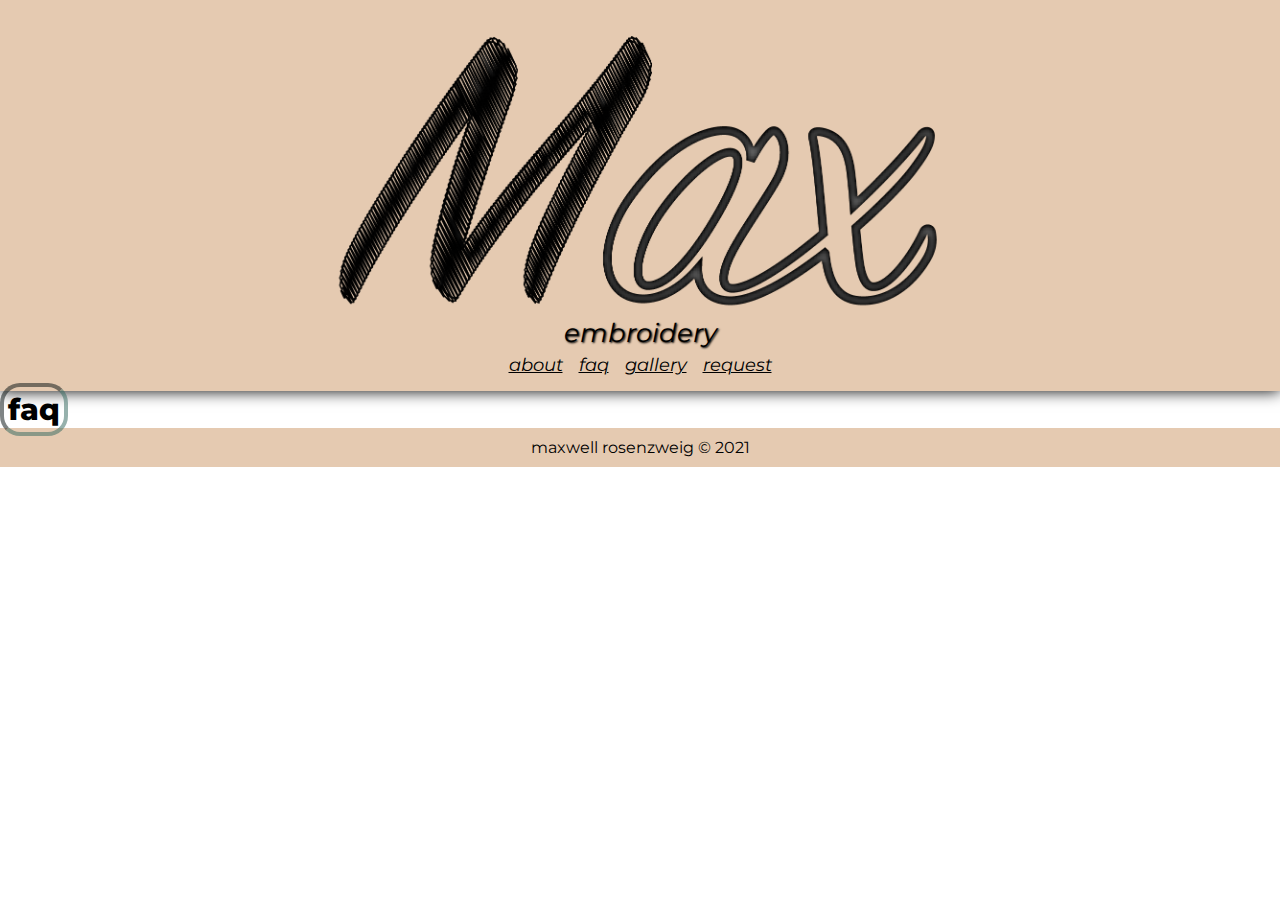
==== faq.html @ d202befe "Add files via upload" ====
<!DOCTYPE html>
<html lang="en">
  <head>
    <meta charset="utf-8">
    <meta name="viewport" content="width=device-width, initial-scale=1.0">
    <link rel="stylesheet" type="text/css" href="css/html5reset.css">
    <link rel="stylesheet" type="text/css" href="css/style.css">
    <link rel="shortcut icon" type="image/png" href="images/Logo_favicon.png"/>
    <link rel="preconnect" href="https://fonts.gstatic.com">
    <link href="https://fonts.googleapis.com/css2?family=Montserrat:ital,wght@0,400;1,400;1,600&display=swap" rel="stylesheet">
    <title>Max Embroidery — FAQ</title>
  </head>
    <body>
    <header>
      <img src="images/Logo.png" alt="logo icon">
      <h1>embroidery</h1>
      <div id="mini_nav">
      <nav>
        <a href="">about</a>
        <a href="">faq</a>
        <a href="">gallery</a>
        <a href="">request</a>
      </nav>
      </div>
    </header>
    <main>
        <h2>faq</h2>
    </main>
    <footer>
        <p>maxwell rosenzweig &copy; 2021</p>
      </footer>
    </body>
</html>
---- css/style.css ----
body{
  font-family: "Montserrat", sans-serif;
}

header {
  display: flex;
  flex-wrap: wrap;
  justify-content: center;
  flex-direction: column;
  align-items: center;
  background-color: #d4a9809d;
  padding: 15px;
  box-shadow: 0em 0px 15px black;
}
h1 {
  font-weight: 400;
  font-style: italic;
  font-size: 26px;
  text-shadow: 1px 0.5px 2px;
  padding-bottom: 5px;
}

header img{
  width: 50%;
}
nav a{
  font-style: italic;
  font-size: 18px;
  color: black;
  padding: 6px;
}
nav a:hover{

}
nav a:active{
  font-style: normal;
  color: #376A61;
}
#mini_nav{
  display: flex;
  flex-direction: row;
  justify-content: space-evenly;
}
.container{
  display: grid;
  grid-template-columns: 1fr;
  grid-template-rows: repeat(8,auto);
  background-color: #45a7b88c;
}
#subheader, h2{
  display: inline;
  grid-column: span 1;
  text-align: center;
  font-size: 30px;
  font-weight: 800;
  padding: 4px;
  border: #376a6185 inset 4px;
  border-radius: 20px;
}
.container img{
  grid-column: span 1;
  padding: 15px;
}
.container p{
  padding: 20px;
}

#me{
  font-size: 18px;
}

#me p{
  padding: 20px;
}

.outer_layer img{
  position: absolute;
  z-index: -1;
}

h3{
  text-align: right;
  font-size: 18px;
  font-weight: 900;
  padding: 10px;
  padding-right: 20px;
}

#gallery_background{
  background-color: #45a7b88c;
}

#gallery_header{
  display: inline;
  padding: 4px;
  border: #45a7b88c solid 4px;
  border-radius: 20px;
  border-style: outset;
}

#header_box{
  text-align: center;
  padding: 20px;
}

#gallery{
  display: grid;
  justify-content: center; 
  grid-template-columns: 1fr 1fr;
  grid-template-rows: repeat(5,auto);
  margin: 1.5em;
  padding: 0px;
  margin-bottom: 0;
  margin-top: 0;
}

#gallery > *{
  display: inline-block;
  background: #fff;
  padding: 1em;
  margin: 1em 1em 1.5em;
  width: 165px;
  height: auto;
  box-sizing: border-box;
  -moz-box-sizing: border-box;
  -webkit-box-sizing: border-box;
  box-shadow: 2px 2px 4px 0 #ccc;
  border-radius: 20px;
  grid-column: span 1;
  justify-items: center;
}

.caption{
  text-align: left;
}

#gallery> * img {
  width: 135px;
  height: auto;
}

footer {
  text-align: center;
  background-color: #d4a9809d;
  padding: 10px;
}
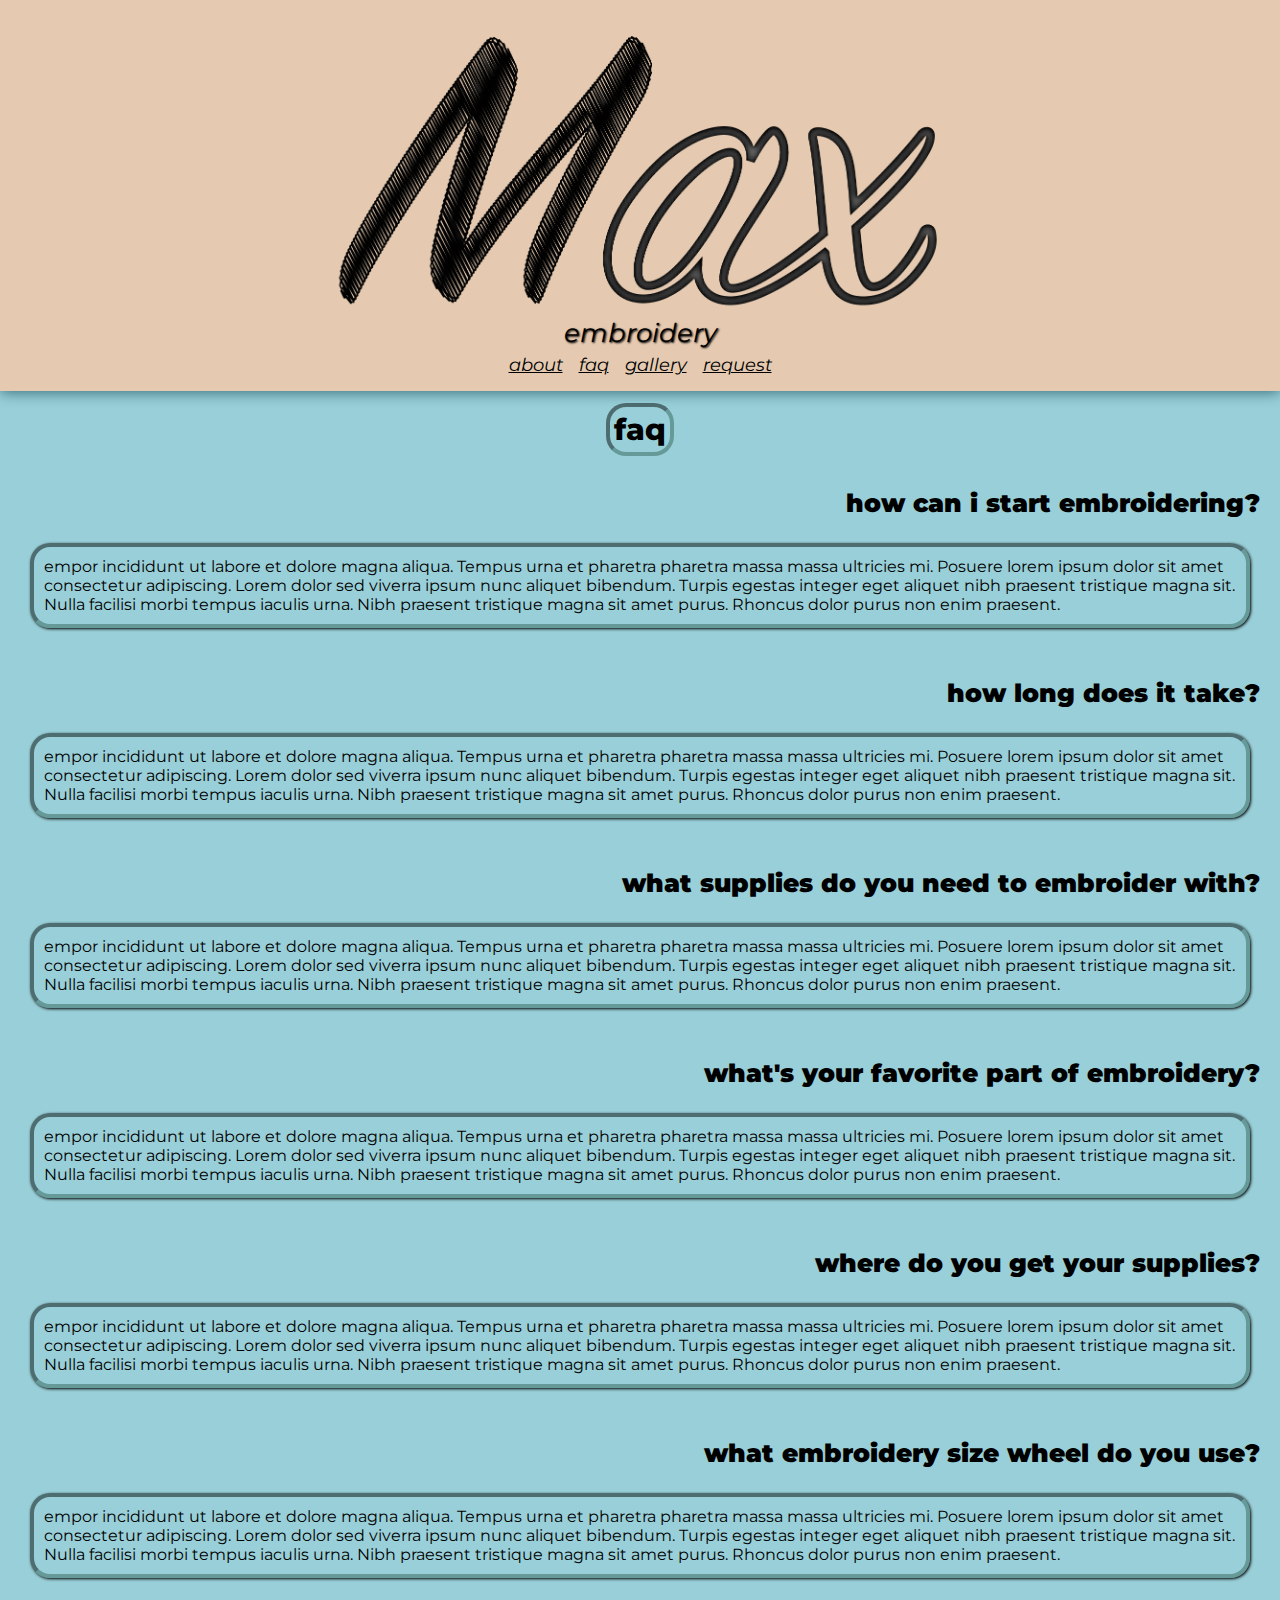
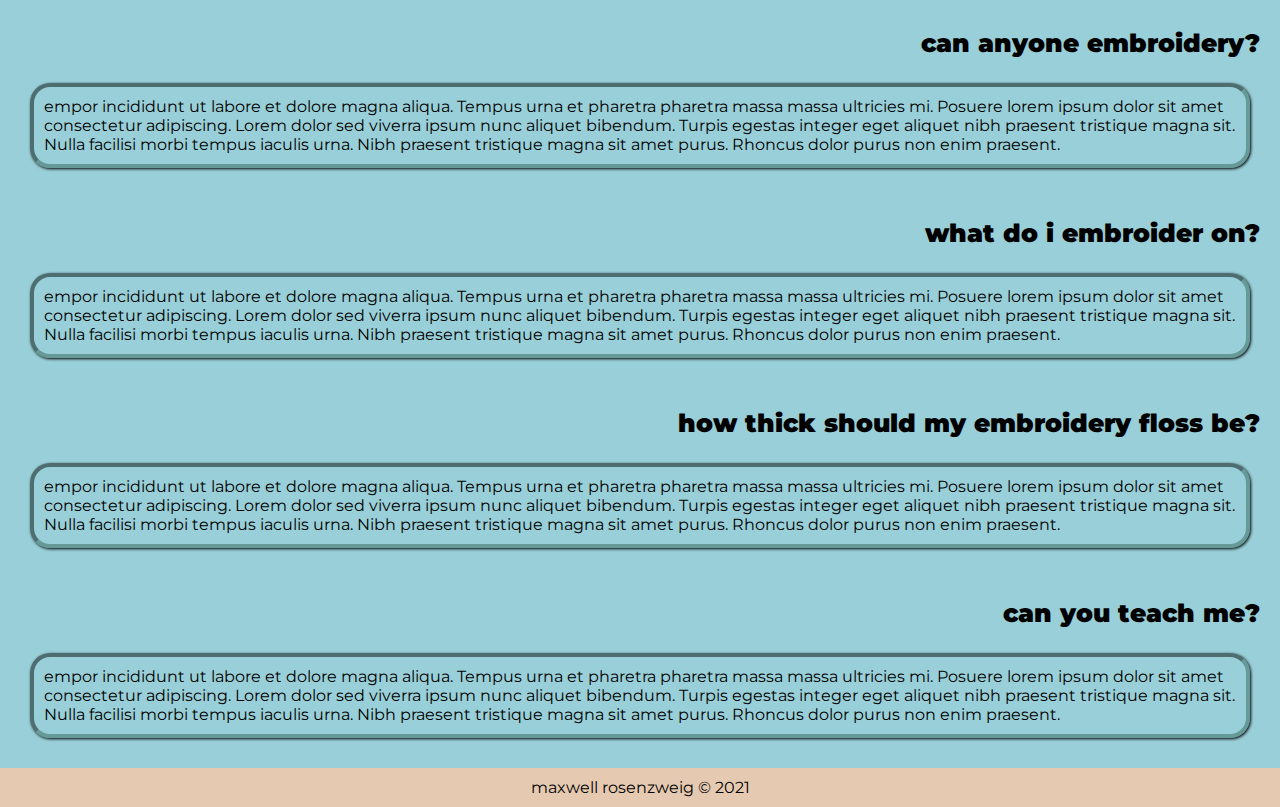
==== commit 43d0dde4: "Almost done with mobile views" ====
--- a/faq.html
+++ b/faq.html
@@ -16,15 +16,50 @@
       <h1>embroidery</h1>
       <div id="mini_nav">
       <nav>
-        <a href="">about</a>
-        <a href="">faq</a>
-        <a href="">gallery</a>
-        <a href="">request</a>
+        <a href="https://mjrosenz.github.io/SI339_Portfolio/index.html">about</a>
+        <a href="https://mjrosenz.github.io/SI339_Portfolio/faq.html">faq</a>
+        <a href="https://mjrosenz.github.io/SI339_Portfolio/gallery.html">gallery</a>
+        <a href="https://mjrosenz.github.io/SI339_Portfolio/request.html">request</a>
       </nav>
       </div>
     </header>
     <main>
+      <div class="header_box" id="faq">
         <h2>faq</h2>
+      </div>
+        <div id="flex_container">
+          <div class="question_box">
+            <h4>how can i start embroidering?</h4>
+            <div class="drop_menu"><p>empor incididunt ut labore et dolore magna aliqua. Tempus urna et pharetra pharetra massa massa ultricies mi. Posuere lorem ipsum dolor sit amet consectetur adipiscing. Lorem dolor sed viverra ipsum nunc aliquet bibendum. Turpis egestas integer eget aliquet nibh praesent tristique magna sit. Nulla facilisi morbi tempus iaculis urna. Nibh praesent tristique magna sit amet purus. Rhoncus dolor purus non enim praesent.</p></div>
+          </div>
+          <div class="question_box">
+            <h4>how long does it take?</h4>
+            <div class="drop_menu"><p>empor incididunt ut labore et dolore magna aliqua. Tempus urna et pharetra pharetra massa massa ultricies mi. Posuere lorem ipsum dolor sit amet consectetur adipiscing. Lorem dolor sed viverra ipsum nunc aliquet bibendum. Turpis egestas integer eget aliquet nibh praesent tristique magna sit. Nulla facilisi morbi tempus iaculis urna. Nibh praesent tristique magna sit amet purus. Rhoncus dolor purus non enim praesent.</p></div>          </div>
+          <div class="question_box">
+            <h4>what supplies do you need to embroider with?</h4>
+            <div class="drop_menu"><p>empor incididunt ut labore et dolore magna aliqua. Tempus urna et pharetra pharetra massa massa ultricies mi. Posuere lorem ipsum dolor sit amet consectetur adipiscing. Lorem dolor sed viverra ipsum nunc aliquet bibendum. Turpis egestas integer eget aliquet nibh praesent tristique magna sit. Nulla facilisi morbi tempus iaculis urna. Nibh praesent tristique magna sit amet purus. Rhoncus dolor purus non enim praesent.</p></div>          </div>
+          <div class="question_box">
+            <h4>what's your favorite part of embroidery?</h4>
+            <div class="drop_menu"><p>empor incididunt ut labore et dolore magna aliqua. Tempus urna et pharetra pharetra massa massa ultricies mi. Posuere lorem ipsum dolor sit amet consectetur adipiscing. Lorem dolor sed viverra ipsum nunc aliquet bibendum. Turpis egestas integer eget aliquet nibh praesent tristique magna sit. Nulla facilisi morbi tempus iaculis urna. Nibh praesent tristique magna sit amet purus. Rhoncus dolor purus non enim praesent.</p></div>          </div>
+          <div class="question_box">
+            <h4>where do you get your supplies?</h4>
+            <div class="drop_menu"><p>empor incididunt ut labore et dolore magna aliqua. Tempus urna et pharetra pharetra massa massa ultricies mi. Posuere lorem ipsum dolor sit amet consectetur adipiscing. Lorem dolor sed viverra ipsum nunc aliquet bibendum. Turpis egestas integer eget aliquet nibh praesent tristique magna sit. Nulla facilisi morbi tempus iaculis urna. Nibh praesent tristique magna sit amet purus. Rhoncus dolor purus non enim praesent.</p></div>          </div>
+          <div class="question_box">
+            <h4>what embroidery size wheel do you use?</h4>
+            <div class="drop_menu"><p>empor incididunt ut labore et dolore magna aliqua. Tempus urna et pharetra pharetra massa massa ultricies mi. Posuere lorem ipsum dolor sit amet consectetur adipiscing. Lorem dolor sed viverra ipsum nunc aliquet bibendum. Turpis egestas integer eget aliquet nibh praesent tristique magna sit. Nulla facilisi morbi tempus iaculis urna. Nibh praesent tristique magna sit amet purus. Rhoncus dolor purus non enim praesent.</p></div>          </div>
+          <div class="question_box">
+            <h4>can anyone embroidery?</h4>
+            <div class="drop_menu"><p>empor incididunt ut labore et dolore magna aliqua. Tempus urna et pharetra pharetra massa massa ultricies mi. Posuere lorem ipsum dolor sit amet consectetur adipiscing. Lorem dolor sed viverra ipsum nunc aliquet bibendum. Turpis egestas integer eget aliquet nibh praesent tristique magna sit. Nulla facilisi morbi tempus iaculis urna. Nibh praesent tristique magna sit amet purus. Rhoncus dolor purus non enim praesent.</p></div>          </div>
+          <div class="question_box">
+            <h4>what do i embroider on?</h4>
+            <div class="drop_menu"><p>empor incididunt ut labore et dolore magna aliqua. Tempus urna et pharetra pharetra massa massa ultricies mi. Posuere lorem ipsum dolor sit amet consectetur adipiscing. Lorem dolor sed viverra ipsum nunc aliquet bibendum. Turpis egestas integer eget aliquet nibh praesent tristique magna sit. Nulla facilisi morbi tempus iaculis urna. Nibh praesent tristique magna sit amet purus. Rhoncus dolor purus non enim praesent.</p></div>          </div>
+          <div class="question_box">
+            <h4>how thick should my embroidery floss be?</h4>
+            <div class="drop_menu"><p>empor incididunt ut labore et dolore magna aliqua. Tempus urna et pharetra pharetra massa massa ultricies mi. Posuere lorem ipsum dolor sit amet consectetur adipiscing. Lorem dolor sed viverra ipsum nunc aliquet bibendum. Turpis egestas integer eget aliquet nibh praesent tristique magna sit. Nulla facilisi morbi tempus iaculis urna. Nibh praesent tristique magna sit amet purus. Rhoncus dolor purus non enim praesent.</p></div>          </div>
+          <div class="question_box">
+            <h4>can you teach me?</h4>
+            <div class="drop_menu"><p>empor incididunt ut labore et dolore magna aliqua. Tempus urna et pharetra pharetra massa massa ultricies mi. Posuere lorem ipsum dolor sit amet consectetur adipiscing. Lorem dolor sed viverra ipsum nunc aliquet bibendum. Turpis egestas integer eget aliquet nibh praesent tristique magna sit. Nulla facilisi morbi tempus iaculis urna. Nibh praesent tristique magna sit amet purus. Rhoncus dolor purus non enim praesent.</p></div>          </div>
+        </div>
     </main>
     <footer>
         <p>maxwell rosenzweig &copy; 2021</p>
--- a/css/style.css
+++ b/css/style.css
@@ -30,11 +30,12 @@
   padding: 6px;
 }
 nav a:hover{
-
+  color: #45a7b88c;
+  font-style: italic;
 }
 nav a:active{
   font-style: normal;
-  color: #376A61;
+  color: #45a7b88c;
 }
 #mini_nav{
   display: flex;
@@ -98,10 +99,46 @@
   border-style: outset;
 }
 
-#header_box{
-  text-align: center;
-  padding: 20px;
-}
+.header_box{
+  text-align: center;
+  padding: 20px;
+}
+
+#faq, #request{
+  background-color: #45a7b88c;
+}
+
+#flex_container{
+  display: flex;
+  flex-direction: column;
+  flex-wrap: wrap;
+  justify-content: space-evenly;
+  background-color: #45a7b88c;
+}
+
+.question_box{
+  display: flex;
+  flex-direction: column;
+  flex-wrap: wrap;
+  padding: 20px;
+}
+
+.question_box h4{
+  text-align: right;
+  padding-bottom: 15px;
+  font-size: 25px;
+  font-weight: 1000;
+  margin-left: 10%;
+}
+
+.drop_menu{
+  border: #376a6185 inset 4px;
+  border-radius: 20px;
+  margin: 10px;
+  padding: 10px;
+  box-shadow: 1px 1px 3px;
+}
+
 
 #gallery{
   display: grid;
@@ -139,8 +176,34 @@
   height: auto;
 }
 
+fieldset{
+  display: flex;
+  flex-direction: column;
+  flex-wrap: wrap;
+  align-items: center;
+  background-color: #45a7b88c;
+}
+
+fieldset>*{
+  font-size: 18px;
+  display: block;
+  margin: 6px auto;
+  padding: 10px;
+  border-style: solid;
+  border-width: .25em;
+  border: #376a6185 inset 4px;
+  border-radius: 20px;
+  text-align: center;
+  width: 60%;
+}
+
+
+#submit{
+  width: 20%;
+}
+
 footer {
   text-align: center;
   background-color: #d4a9809d;
   padding: 10px;
-}+}
